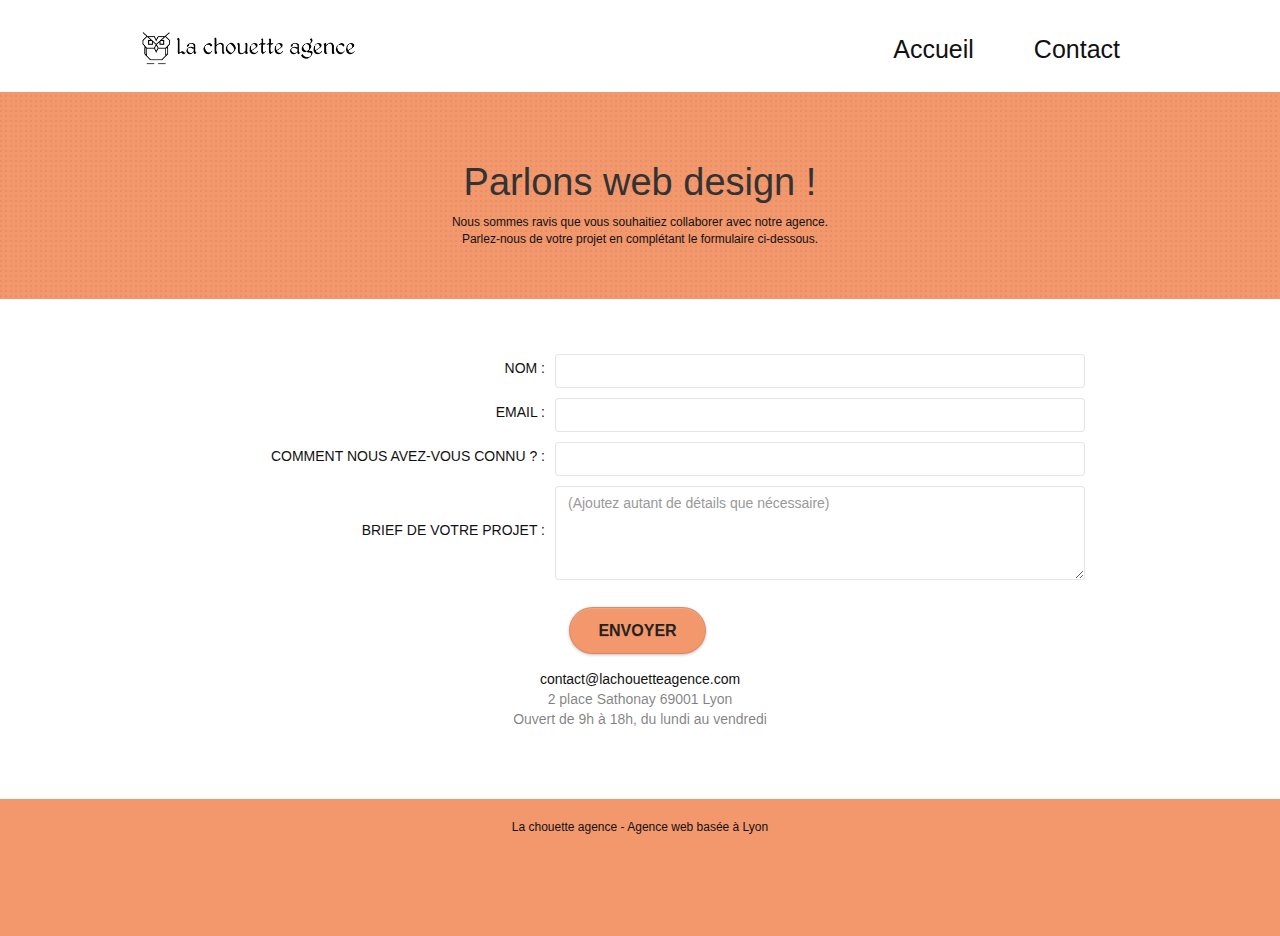
==== contact.html @ 251e30d9 "VALIDATORS CLEAN" ====
<!doctype html>
<html lang="fr-FR">
<!-- Analytics -->
<head>
    <meta charset="utf-8">
    <meta name="keywords" content="Contacter la chouette agence web Lyon">
    <meta name="description" content="La chouette agence est une agence web à Lyon répond à toutes questions et demandes. Vous bénéficierz de notre expertise et de expérience afin d'amplifier activité sociale">
    <meta name="viewport" content="width=device-width, initial-scale=1.0, viewport-fit=cover">
	<title>La chouette agence Contact</title>
    <link rel="shortcut icon" type="image/png" href="img/logo/favicon.jpg" crossorigin>

	<link rel="preload" as="font" href="fonts/et-line.woff" type="font/woff" crossorigin>
	<link rel="preload" as="font" href="fonts/fontawesome-webfont.woff2" type="font/woff2" crossorigin>
	
	<link rel="stylesheet" type="text/css" href="css/bootstrap.min.css">
	<link rel="stylesheet" type="text/css" href="css/style.css">
	<link rel="stylesheet" type="text/css" href="css/font-awesome.min.css">
	<link rel="stylesheet" type="text/css" href="css/et-line.min.css">
    
	<script rel="preload" src="js/jquery-2.1.0.js" defer></script>
	<script rel="preload" src="js/bootstrap.min.js" defer></script>
	<script rel="preload" src="js/blocs.min.js" defer></script>
	<script rel="preload" src="js/jqBootstrapValidation.min.js" defer></script>
	<script rel="preload" src="js/formHandler.min.js" defer></script>
<!-- Analytics END -->
    
</head>
<body>
<!-- Principal conteneur -->
<div class="page-container">
    
<!-- bloc-0 -->
	<header class="bloc bgc-white l-bloc " id="bloc-0">
		<div class="container bloc-sm">
			<nav class="navbar row">
				<div class="navbar-header">
					<a class="navbar-brand" href="index.html">
						<img src="img/logo/la-chouette-agence.png" alt="La chouette agence web"/>
					</a>
					<button id="nav-toggle" type="button" name="navbar-button" class="ui-navbar-toggle navbar-toggle" data-toggle="collapse" data-target=".navbar-1">
						<span class="icon-bar"></span>
						<span class="icon-bar"></span>
						<span class="icon-bar"></span>
					</button>
				</div>
				<div class="collapse navbar-1 navbar-collapse special-dropdown-nav">
					<ul class="site-navigation nav navbar-nav">
						<li><a href="index.html">Accueil</a>
						</li>
						<li><a href="contact.html">Contact</a>
						</li>
					</ul>
				</div>
			</nav>
		</div>
	</header>
<!-- bloc-0 END -->

<!-- bloc-6 -->
	<section class="bloc bg-dots-bg bg-repeat bgc-atomic-tangerine d-bloc" id="bloc-6">
		<div class="container bloc-lg">
			<div class="row">
				<div class="col-sm-12">
					<h1 class="text-center hero-bloc-text">Parlons web design !</h1>
					<p class="text-center mg-lg tight-width-whitespace">Nous sommes ravis que vous  souhaitiez collaborer avec notre agence.<br>Parlez-nous de votre projet en complétant le formulaire ci-dessous.
					</p>
				</div>
			</div>
		</div>
	</section>
<!-- bloc-6 END -->

<!-- bloc-7 -->
	<section class="bgc-white l-bloc" id="bloc-7">
		<div class="container bloc-lg">
			<div class="row text-center">
				<div class="col-sm-12">
					<form action="#" post="POST" id="form_1">
						<table>
							<tbody>
								<tr class="form-group">
									<td><label for="name">Nom : </label></td>
									<td><input id="name" class="form-control" required/></td>
								</tr>
								<tr class="form-group">
									<td><label for="email">Email : </label></td>
									<td><input id="email" class="form-control" type="email" required/></td>
								</tr>
								<tr class="form-group">
									<td><label for="input_504">Comment nous avez-vous connu ? : </label></td>
									<td><input class="form-control" type="email" required id="input_504"/></td>
								</tr>
								<tr class="form-group">
									<td><label for="message">Brief de votre projet : <br></label></td>
									<td><textarea id="message" class="form-control" rows="4" cols="20" required placeholder="(Ajoutez autant de détails que nécessaire)"></textarea></td>
								</tr>
							</tbody>
						</table>
							<button class="btn btn-atomic-tangerine btn-clean btn-rd btn-lg cta-hero " type="submit">Envoyer</button>
					</form>
				</div>
				<address class="col-sm-12">
					<a href="mailto:contact@lachouetteagence.com">contact@lachouetteagence.com</a><br/>
					2 place Sathonay 69001 Lyon<br>Ouvert de 9h à 18h, du lundi au vendredi<br>
				</address>
			</div>
		</div>
	</section>
<!-- bloc-7 END -->

<!-- ScrollToTop Button -->
<!-- <a class="bloc-button btn btn-d scrollToTop" onclick="scrollToTarget('1')"><span class="fa fa-chevron-up"></span></a> -->
<!-- ScrollToTop Button END-->


<!-- Footer - bloc-8 -->
	<footer class="bloc bgc-atomic-tangerine d-bloc" id="bloc-8">
		<div class="container bloc-sm">
			<div class="row">
				<div class="col-sm-12">
					<p class="text-center">La chouette agence - Agence web basée à Lyon</p><br/>
					<div class="row row-no-gutters social">
						<div class="col-sm-3">
							<div class="text-center">
								<a class="social" href="#" aria-label="Twitter"><span class="fa fa-twitter icon-md"></span></a>
							</div>
						</div>
						<div class="col-sm-3">
							<div class="text-center">
								<a class="social" href="#" aria-label="Facebook"><span class="fa fa-facebook icon-md"></span></a>
							</div>
						</div>
						<div class="col-sm-3">
							<div class="text-center">
								<a class="social" href="#" aria-label="Dribble"><span class="fa fa-dribbble icon-md"></span></a>
							</div>
						</div>
						<div class="col-sm-3">
							<div class="text-center">
								<a class="social" href="#" aria-label="Instagram"><span class="fa fa-instagram icon-md"></span></a>
							</div>
						</div>
					</div>
				</div>
			</div>
		</div>
	</footer>
<!-- Footer - bloc-8 END -->
</div>
<!-- Principal conteneur END -->
</body>
</html>
---- css/style.css ----
body {
  margin: 0;
  padding: 0;
  background: #FFF;
  overflow-x: hidden;
  -webkit-font-smoothing: antialiased;
  -moz-osx-font-smoothing: grayscale;
}

a, button {
  transition: all 0.3s ease-in-out;
  outline: none !important;
  border-radius: 40px;
}

a:hover {
  text-decoration: none;
  cursor: pointer;
}

/* PAGE - LOADING */
/* PAGE - LOADING - end */
.bloc {
  width: 100%;
  clear: both;
  background: 50% 50% no-repeat;
  padding: 0 50px;
  background-size: cover;
  position: relative;
}

/* paragraph */
.goal {
  display: flex;
  font-size: 2.25rem;
  font-weight: 400;
}

/* NAVBAR -LOGO */
.navbar-logo {
  display: flex;
  min-height: 40px;
  min-width: 215px;
}

.view {
  display: flex;
  font-size: 2rem;
  font-weight: 600;
  color: #2d2d2d;
}

figcaption {
  color: #2d2d2d;
}

.bloc .container {
  padding-left: 0;
  padding-right: 0;
}

.bloc-lg {
  padding: 50px 50px;
}

.bloc-md {
  padding: 50px;
}

.bloc-sm {
  padding: 20px 50px;
}

.bg-center, .bg-l-edge, .bg-r-edge, .bg-t-edge, .bg-b-edge, .bg-tl-edge,
.bg-bl-edge, .bg-tr-edge, .bg-br-edge, .bg-repeat {
  background-size: auto !important;
}

.bg-repeat {
  background-repeat: repeat;
}

.bg-t-edge {
  background: top no-repeat;
}

.bloc-bg-texture::before {
  content: "";
  background-size: 2px 2px;
  position: absolute;
  top: 0;
  bottom: 0;
  left: 0;
  right: 0;
}

.texture-paper::after {
  background: url("../img/texture-paper.png") 280px 280px;
}

.b-parallax {
  background-attachment: fixed;
}

.d-bloc {
  color: rgba(255, 255, 255, 0.7);
}

.d-bloc button:hover {
  color: rgba(255, 255, 255, 0.9);
}

.d-bloc .icon-round, .d-bloc .icon-square, .d-bloc .icon-rounded, .d-bloc .icon-semi-rounded-a, .d-bloc .icon-semi-rounded-b {
  border-color: rgba(255, 255, 255, 0.9);
}

.d-bloc .divider-h span {
  border-color: rgba(255, 255, 255, 0.2);
}

.d-bloc .a-btn,
.d-bloc .navbar a,
.d-bloc .navbar-brand,
.d-bloc a .icon-sm,
.d-bloc a .icon-md,
.d-bloc a .icon-lg,
.d-bloc a .icon-xl,
.d-bloc h1 a,
.d-bloc h2 a,
.d-bloc h3 a,
.d-bloc h4 a,
.d-bloc h5 a,
.d-bloc h6 a,
.d-bloc p a {
  color: rgba(255, 255, 255, 0.6);
}

.d-bloc .a-btn:hover,
.d-bloc .navbar a:hover,
.d-bloc .navbar-brand:hover,
.d-bloc a:hover .icon-sm,
.d-bloc a:hover .icon-md,
.d-bloc a:hover .icon-lg,
.d-bloc a:hover .icon-xl,
.d-bloc h1 a:hover,
.d-bloc h2 a:hover,
.d-bloc h3 a:hover,
.d-bloc h4 a:hover,
.d-bloc h5 a:hover,
.d-bloc h6 a:hover,
.d-bloc p a:hover {
  color: white;
}

.d-bloc .navbar-toggle .icon-bar {
  background: white;
}

.d-bloc .btn-wire, .d-bloc .btn-wire:hover {
  color: white;
  border-color: white;
}

.d-bloc .panel {
  color: rgba(0, 0, 0, 0.5);
}

.d-bloc .panel button:hover {
  color: rgba(0, 0, 0, 0.7);
}

.d-bloc .panel .icon {
  border-color: rgba(0, 0, 0, 0.7);
}

.d-bloc .panel .divider-h span {
  border-color: rgba(0, 0, 0, 0.1);
}

.d-bloc .panel .a-btn {
  color: rgba(0, 0, 0, 0.6);
}

.d-bloc .panel .a-btn:hover {
  color: black;
}

.d-bloc .panel .btn-wire, .d-bloc .panel .btn-wire:hover {
  color: rgba(0, 0, 0, 0.7);
  border-color: rgba(0, 0, 0, 0.3);
}

.d-bloc .panel, .l-bloc {
  color: rgba(0, 0, 0, 0.5);
}

.d-bloc .panel button:hover, .l-bloc button:hover {
  color: rgba(0, 0, 0, 0.7);
}

.l-bloc .icon-round, .l-bloc .icon-square, .l-bloc .icon-rounded, .l-bloc .icon-semi-rounded-a, .l-bloc .icon-semi-rounded-b {
  border-color: rgba(0, 0, 0, 0.7);
}

.d-bloc .panel .divider-h span, .l-bloc .divider-h span {
  border-color: rgba(0, 0, 0, 0.1);
}

.d-bloc .panel .a-btn, .l-bloc .a-btn, .l-bloc .navbar a, .l-bloc .navbar-brand,
.l-bloc a .icon-sm, .l-bloc a .icon-md, .l-bloc a .icon-lg, .l-bloc a .icon-xl,
.l-bloc h1 a, .l-bloc h2 a, .l-bloc h3 a, .l-bloc h4 a, .l-bloc h5 a, .l-bloc h6 a, .l-bloc p a {
  color: rgba(0, 0, 0, 0.6);
}

.d-bloc .panel .a-btn:hover, .l-bloc .a-btn:hover, .l-bloc .navbar a:hover, .l-bloc .navbar-brand:hover, .l-bloc a:hover .icon-sm,
.l-bloc a:hover .icon-md, .l-bloc a:hover .icon-lg, .l-bloc a:hover .icon-xl, .l-bloc h1 a:hover, .l-bloc h2 a:hover,
.l-bloc h3 a:hover, .l-bloc h4 a:hover, .l-bloc h5 a:hover, .l-bloc h6 a:hover, .l-bloc p a:hover {
  color: black;
}

.l-bloc .navbar-toggle .icon-bar {
  color: rgba(0, 0, 0, 0.6);
}

.d-bloc .panel .btn-wire, .d-bloc .panel .btn-wire:hover, .l-bloc .btn-wire, .l-bloc .btn-wire:hover {
  color: rgba(0, 0, 0, 0.7);
  border-color: rgba(0, 0, 0, 0.3);
}

.voffset {
  margin-top: 30px;
}

.voffset-lg {
  margin-top: 80px;
}

.row-no-gutters {
  display: flex;
  justify-content: space-around;
  margin-right: 0;
  margin-left: 0;
  padding: 10px 0 20px 0;
}

.row.row-no-gutters > [class^=col-], .row.row-no-gutters > [class*=" col-"] {
  padding-right: 0;
  padding-left: 0;
}

#bloc-1-hero h1 {
  font-size: 32px;
}

/* NAVBAR START */
.navbar {
  margin-bottom: 0;
  z-index: 1;
}

.navbar-brand {
  height: auto;
  padding: 3px 15px;
  font-size: 25px;
  font-weight: normal;
  line-height: 44px;
}

.navbar-brand img {
  display: inline;
  width: 215px;
  max-height: 200px;
}

.navbar-brand img[src$=svg] {
  min-width: 100px;
}

.nav-center .navbar-brand img {
  margin: 0;
}

.navbar .nav {
  padding-top: 2px;
  margin-right: -16px;
  float: right;
  z-index: 1;
}

.nav > li {
  float: left;
  margin-top: 4px;
  font-size: 16px;
}

.navbar-nav .open .dropdown-menu > li > a {
  text-align: inherit;
}

.nav > li a:hover, .nav > li a:focus {
  background-color: transparent;
  color: #F3976C !important;
  border-radius: 40px;
}

.navbar-toggle {
  margin: 10px 10px 0 0;
  border: 0px;
}

.navbar-toggle:hover {
  background: transparent !important;
}

.navbar-toggle .icon-bar {
  background-color: rgba(0, 0, 0, 0.5);
  width: 26px;
}

.nav-invert .navbar .nav {
  float: left;
}

.nav-invert .navbar-header, .nav-invert .navbar-brand {
  float: right;
  position: relative;
  z-index: 2;
}

@media (min-width: 768px) {
  .site-navigation {
    position: absolute;
    top: 50%;
    right: 20px;
    transform: translate(0, -50%);
    -webkit-transform: translateY(-50%);
  }

  .nav > li .dropdown-menu a, .nav > li .dropdown-menu a:hover {
    color: #484848;
  }

  .nav-invert .site-navigation {
    left: 0;
    right: 0;
  }

  .nav-center {
    text-align: center;
  }

  .nav-center .navbar-header {
    width: 100%;
  }

  .nav-center .navbar-header, .nav-center .navbar-brand, .nav-center .nav > li {
    float: none;
    display: inline-block;
  }

  .nav-center .site-navigation {
    position: relative;
    width: 100%;
    right: 0;
    margin-right: 0px;
    margin-top: 20px;
  }

  .nav-center.mini-nav .navbar-toggle {
    float: none;
    margin: 10px auto 0;
  }
}
.nav > li > .dropdown a {
  background: none !important;
  display: block;
  padding: 14px 15px;
}

nav .caret {
  margin: 0 5px;
}

.dropdown-menu .dropdown-menu {
  top: -8px;
  left: 100%;
}

.dropdown-menu .dropmenu-flow-right {
  top: 100%;
  left: 0;
  margin-left: -1px;
  border-top-left-radius: 0;
  border-top-right-radius: 0;
}

.dropdown-menu .dropdown span {
  border: 4px solid black;
  border-top-color: transparent;
  border-right-color: transparent;
  border-bottom-color: transparent;
  margin: 6px -5px 0 0 !important;
  float: right;
}

.mg-md {
  margin-top: 10px;
  margin-bottom: 20px;
}

.mg-lg {
  margin-top: 10px;
  margin-bottom: 40px;
}

.btn {
  margin: 0 5px 15px 0;
}

.btn.pull-right {
  margin: 0 0 5px 5px;
}

.btn-d, .btn-d:hover, .btn-d:focus {
  color: #FFF;
  background: rgba(0, 0, 0, 0.3);
}

button {
  outline: none !important;
}

.btn-rd {
  border-radius: 40px;
}

.btn-clean {
  border: 1px solid rgba(0, 0, 0, 0.08);
  border-bottom-color: rgba(0, 0, 0, 0.1);
  text-shadow: 0 1px 0 rgba(0, 0, 1, 0.1);
  box-shadow: 0 1px 3px rgba(0, 0, 1, 0.25), inset 0 1px 0 0 rgba(255, 255, 255, 0.15);
}

.icon-md {
  font-size: 30px !important;
}

.icon-lg {
  font-size: 60px !important;
}

.sm-shadow {
  text-shadow: 0 1px 2px rgba(0, 0, 0, 0.3);
}

.panel-sq, .panel-sq .panel-heading, .panel-sq .panel-footer {
  border-radius: 0;
}

.panel-rd {
  border-radius: 30px;
}

.panel-rd .panel-heading {
  border-radius: 29px 29px 0 0;
}

.panel-rd .panel-footer {
  border-radius: 0 0 29px 29px;
}

/* TABLE */
table {
  border-collapse: collapse;
  width: 100%;
}

td {
  padding: 5px;
}

td:first-child {
  text-align: right;
  text-transform: uppercase;
  min-width: 100px;
  width: 40%;
}

input, textarea {
  display: flex;
}

.form-control {
  display: flex;
  width: 100%;
  min-height: 30px;
  border-color: rgba(0, 0, 0, 0.1);
  box-shadow: none;
}

.scrollToTop {
  width: 40px;
  height: 40px;
  position: fixed;
  bottom: 20px;
  right: 20px;
  opacity: 0;
  z-index: 500;
  transition: all 0.3s ease-in-out;
}

.scrollToTop span {
  margin-top: 6px;
}

.showScrollTop {
  font-size: 14px;
  opacity: 1;
}

a[data-lightbox] {
  position: relative;
  display: block;
  text-align: center;
}

a[data-lightbox]:hover::before {
  content: "+";
  font-family: "HelveticaNeue-Light", "Helvetica Neue Light", "Helvetica Neue", Helvetica, Arial;
  font-size: 32px;
  width: 50px;
  height: 50px;
  margin-left: -25px;
  border-radius: 50%;
  background: rgba(0, 0, 0, 0.6);
  color: #FFF;
  font-weight: 100;
  z-index: 1;
  position: absolute;
  top: 50%;
  transform: translateY(-50%);
  -webkit-transform: translateY(-50%);
}

a[data-lightbox]:hover img {
  opacity: 0.6;
  -webkit-animation-fill-mode: none;
  animation-fill-mode: none;
}

#lightbox-modal {
  display: flex;
  align-items: center;
}

#lightbox-modal .modal-dialog {
  width: 90%;
  max-width: 900px;
  margin: 0 auto 0;
}

#lightbox-modal .modal-dialog img {
  max-height: 90vh;
  margin: 0 auto;
}

.lightbox-caption {
  padding: 20px;
  color: #FFF;
  background-color: rgba(0, 0, 0, 0.5);
  position: absolute;
  left: 15px;
  right: 15px;
  bottom: 5px;
}

.close-lightbox {
  color: #FFF;
  font-size: 30px;
  position: absolute;
  top: 20px;
  right: 20px;
  z-index: 20;
  background-color: rgba(0, 0, 0, 0.5);
  border: none;
  line-height: 30px;
  padding: 0 9px 5px;
  opacity: 0.3;
}

.close-lightbox:hover, .next-lightbox:hover, .prev-lightbox:hover {
  opacity: 1;
  color: #FFF;
}

.next-lightbox, .prev-lightbox {
  font-size: 20px;
  color: rgba(255, 255, 255, 0.9);
  background: rgba(0, 0, 0, 0.5);
  transition: all 0.2s ease-in-out;
  position: absolute;
  top: 45%;
  z-index: 1;
  opacity: 0.4;
}

.next-lightbox {
  padding: 6px 8px 1px 13px;
  right: 25px;
}

.prev-lightbox {
  padding: 6px 13px 1px 10px;
  left: 25px;
}

.snapshot-lb .modal-body {
  padding-bottom: 45px;
}

.snapshot-lb .lightbox-caption {
  padding: 0;
  color: rgba(0, 0, 0, 0.5);
  background: none;
}

h1, h2, h3, h4, h5, h6, p, label, .btn, a {
  font-family: "helvetica";
  font-weight: 400;
  color: #111 !important;
  text-decoration: none;
}

.container {
  max-width: 1000px;
}

.hero-bloc-text {
  font-size: 38px;
}

.hero-bloc-text-sub {
  font-size: 36px;
}

.statement-bloc-text {
  line-height: 26px;
  font-style: italic;
  font-size: 20px;
  text-align: center;
  font-weight: lighter;
  max-width: 520px;
  margin: auto auto auto auto;
}

p {
  font-size: 12px;
}

.tight-width-whitespace {
  max-width: 600px;
  margin: auto auto auto auto;
}

.h1 {
  font-size: 20px;
  font-family: "Open Sans";
}

.cta-hero {
  margin-top: 22px;
  color: #FFF !important;
  text-transform: uppercase;
  padding: 12px 28px 12px 28px;
  font-size: 16px;
  font-weight: 700;
}

.social {
  max-width: 400px;
  margin: auto auto auto auto;
}

h2 {
  font-size: 22px;
  line-height: 1.4em;
}

h3 {
  font-size: 15px;
  font-weight: 700;
  text-transform: uppercase;
  color: #333333 !important;
}

.med-width-whitespace {
  max-width: 800px;
  margin: auto auto auto auto;
  box-shadow: 0px 0px 0px #000000;
}

h1, h4 {
  color: #333 !important;
}

.icons {
  margin-bottom: 14px;
  margin-top: 24px;
}

.white {
  color: #FFF !important;
}

.white2 {
  padding: 5px 10px;
  color: #111 !important;
}

.white2:hover {
  color: #FFF !important;
}

.portfolio-thumb {
  margin-bottom: 24px;
}

.portfolio-row {
  margin-bottom: 44px;
  margin-top: 50px;
}

.avatar {
  box-shadow: 0px 4px 9px rgba(0, 0, 0, 0.3);
}

.black-background {
  background-color: rgba(42, 41, 39, 0.7);
  padding: 40px 40px 40px 40px;
  box-shadow: 5px 15px 10px 5px rgba(0, 0, 0, 0.15);
}

.bold-link {
  font-size: 14px;
  font-weight: 900;
  text-decoration: underline !important;
  cursor: pointer;
}

.bgc-white {
  background-color: #FFF;
}

.bgc-dark-slate-blue {
  background-color: #364577;
}

.bgc-atomic-tangerine {
  background-color: #F3976C;
}

.tc-white {
  color: #F3976C !important;
}

.btn-atomic-tangerine {
  background-color: #F3976C;
  color: #252222 !important;
}

.btn-atomic-tangerine:hover {
  background: #ff5100 !important;
  color: #000 !important;
}

.ltc-white {
  color: #FFF !important;
}

.ltc-white:hover {
  color: #ccc !important;
}

.ltc-atomic-tangerine {
  color: #F3976C !important;
}

.ltc-atomic-tangerine:hover {
  color: #c27956 !important;
}

.icon-dark-slate-blue {
  color: #364577 !important;
  border-color: #364577 !important;
}

.bg-dots-bg {
  background-image: url("../img/dots-bg.png");
}

.bg-lines-h2-bg {
  background-image: url("../img/lines-h2-bg.png");
}

.bg-banniere {
  background-image: url("../img/la-chouette-agence-banniere.jpg");
}

.bg-presentation {
  background-image: url("../img/image-de-presentation.jpg");
}

@media (max-width: 1024px) {
  .bloc {
    padding-left: 20px;
    padding-right: 20px;
  }

  .bloc.full-width-bloc, .bloc-tile-2.full-width-bloc .container, .bloc-tile-3.full-width-bloc .container, .bloc-tile-4.full-width-bloc .container {
    padding-left: 0;
    padding-right: 0;
  }
}
@media (max-width: 992px) and (min-width: 768px) {
  .navbar .nav {
    max-width: 80%;
  }

  .nav-center.navbar .nav {
    max-width: 100%;
  }
}
@media only screen and (min-device-width: 768px) and (max-width: 1024px) and (orientation: landscape) {
  .b-parallax {
    background-attachment: scroll;
  }
}
@media only screen and (min-device-width: 1024px) and (max-width: 1366px) and (-webkit-min-device-pixel-ratio: 1.5) {
  .b-parallax {
    background-attachment: scroll;
  }
}
@media (max-width: 991px) {
  .container {
    width: 100%;
  }

  .b-parallax {
    background-attachment: scroll;
  }

  .page-container, #hero-bloc {
    overflow-x: hidden;
    position: relative;
  }

  .bloc {
    padding-left: 0;
    padding-right: 0;
  }

  .bloc-group, .bloc-group .bloc {
    display: block;
    width: 100%;
  }

  .bloc-fill-screen .fill-bloc-top-edge, .bloc-fill-screen .fill-bloc-bottom-edge {
    padding: 0 20px;
  }
}
@media (max-width: 767px) {
  .page-container {
    overflow-x: hidden;
    position: relative;
  }

  h1, h2, h3, h4, h5, h6, p, #disqus_thread {
    padding-left: 10px !important;
    padding-right: 10px !important;
  }

  .b-parallax {
    background-attachment: scroll;
  }

  .navbar .nav {
    padding-top: 0;
    border-top: 1px solid rgba(0, 0, 0, 0.2);
    float: none !important;
  }

  .navbar.row {
    margin-left: 0;
    margin-right: 0;
  }

  .site-navigation {
    position: inherit;
    transform: none;
    -webkit-transform: none;
    -ms-transform: none;
  }

  .nav > li {
    margin-top: 0;
    border-bottom: 1px solid rgba(0, 0, 0, 0.1);
    background: rgba(0, 0, 0, 0.05);
    text-align: left;
    padding-left: 15px;
    width: 100%;
  }

  .nav > li:hover {
    background: rgba(0, 0, 0, 0.08);
  }

  .dropdown .dropdown a .caret {
    float: none;
    margin: 5px 0 0 10px !important;
    border: 4px solid black;
    border-bottom-color: transparent;
    border-right-color: transparent;
    border-left-color: transparent;
  }

  #hero-bloc .navbar .nav {
    background: rgba(0, 0, 0, 0.8);
  }

  #hero-bloc .navbar .nav a {
    color: rgba(255, 255, 255, 0.6);
  }

  .hero {
    padding: 50px 0;
  }

  .hero-nav {
    left: -1px;
    right: -1px;
  }

  .navbar-collapse {
    padding: 0;
    overflow-x: hidden;
    box-shadow: none;
  }

  .navbar-brand img {
    max-height: 40px;
    width: auto;
  }

  .nav-invert .navbar-header {
    float: none;
    width: 100%;
  }

  .nav-invert .navbar-toggle {
    float: left;
    margin-left: 10px;
  }

  .bloc {
    padding-left: 0;
    padding-right: 0;
  }

  .bloc-xxl, .bloc-xl, .bloc-lg {
    padding: 40px 0;
  }

  .bloc-sm, .bloc-md {
    padding-left: 0;
    padding-right: 0;
  }

  .bloc-tile-2 .container, .bloc-tile-3 .container, .bloc-tile-4 .container, .bloc-fill-screen .fill-bloc-top-edge, .bloc-fill-screen .fill-bloc-bottom-edge {
    padding-left: 0;
    padding-right: 0;
  }

  .a-block {
    padding: 0 10px;
  }

  .btn-dwn {
    display: none;
  }

  .voffset {
    margin-top: 5px;
  }

  .voffset-md {
    margin-top: 20px;
  }

  .voffset-lg {
    margin-top: 30px;
  }

  form {
    padding: 5px;
  }

  .close-lightbox {
    display: inline-block;
  }

  .blocsapp-device-iphone5 {
    background-size: 216px 425px;
    padding-top: 60px;
    width: 216px;
    height: 425px;
  }

  .blocsapp-device-iphone5 img {
    width: 180px;
    height: 320px;
  }
}
@media (max-width: 400px) {
  .bloc {
    padding-left: 0;
    padding-right: 0;
  }
}
@media (max-width: 767px) {
  .bloc-mob-center-text {
    text-align: center;
  }
}/*# sourceMappingURL=style.css.map */
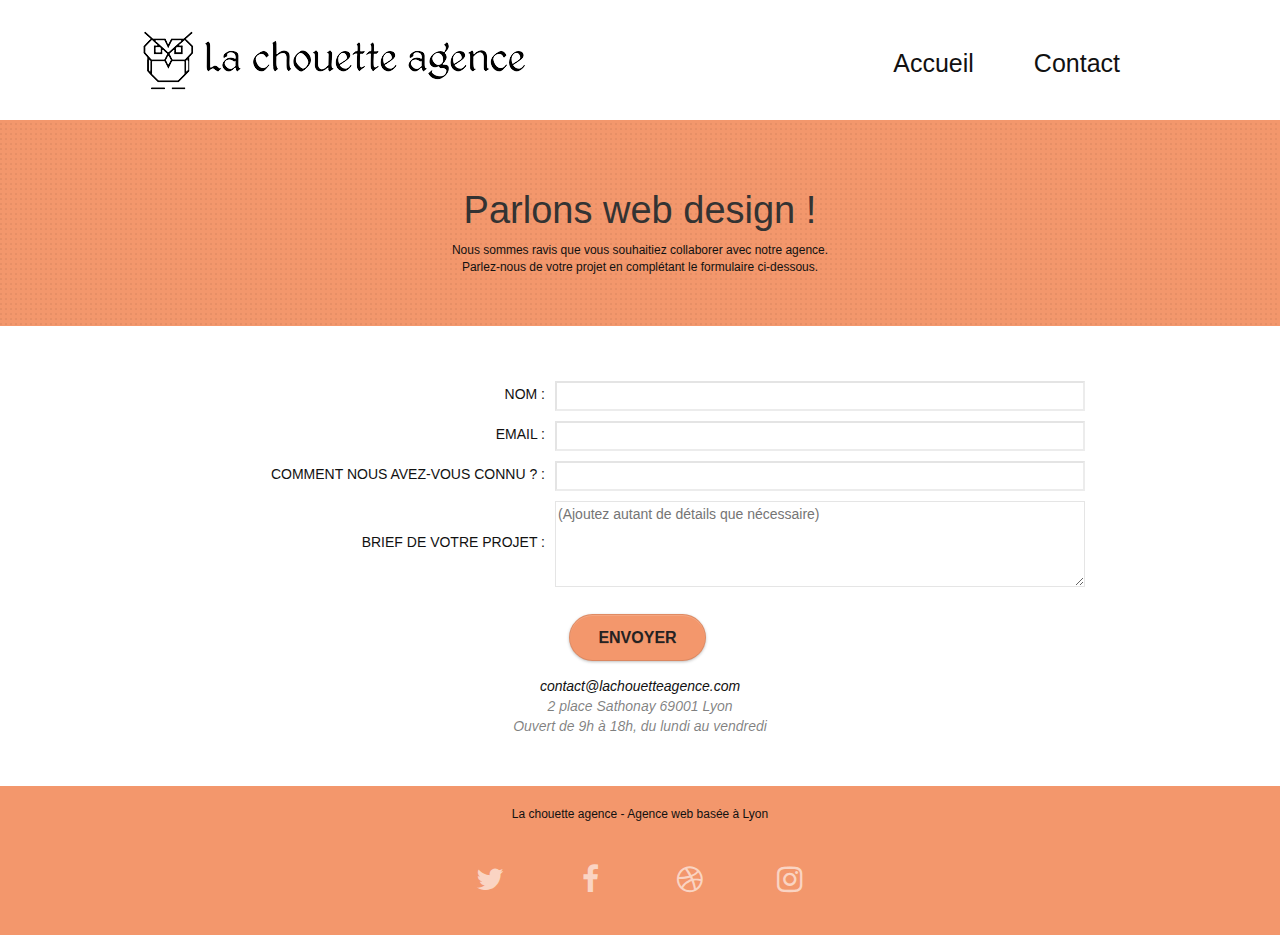
==== commit 5b7d6899: "REMOVE PRELOAD FONT" ====
--- a/contact.html
+++ b/contact.html
@@ -9,8 +9,8 @@
 	<title>La chouette agence Contact</title>
     <link rel="shortcut icon" type="image/png" href="img/logo/favicon.jpg" crossorigin>
 
-	<link rel="preload" as="font" href="fonts/et-line.woff" type="font/woff" crossorigin>
-	<link rel="preload" as="font" href="fonts/fontawesome-webfont.woff2" type="font/woff2" crossorigin>
+	<!-- <link rel="preload" as="font" href="fonts/et-line.woff" type="font/woff" crossorigin>
+	<link rel="preload" as="font" href="fonts/fontawesome-webfont.woff2" type="font/woff2" crossorigin> -->
 	
 	<link rel="stylesheet" type="text/css" href="css/bootstrap.min.css">
 	<link rel="stylesheet" type="text/css" href="css/style.css">
@@ -37,11 +37,11 @@
 					<a class="navbar-brand" href="index.html">
 						<img src="img/logo/la-chouette-agence.png" alt="La chouette agence web"/>
 					</a>
-					<button id="nav-toggle" type="button" name="navbar-button" class="ui-navbar-toggle navbar-toggle" data-toggle="collapse" data-target=".navbar-1">
+					<div id="nav-toggle" type="button" name="navbar-button" class="ui-navbar-toggle navbar-toggle" data-toggle="collapse" data-target=".navbar-1">
 						<span class="icon-bar"></span>
 						<span class="icon-bar"></span>
 						<span class="icon-bar"></span>
-					</button>
+					</div>
 				</div>
 				<div class="collapse navbar-1 navbar-collapse special-dropdown-nav">
 					<ul class="site-navigation nav navbar-nav">
--- a/css/style.css
+++ b/css/style.css
@@ -18,8 +18,6 @@
   cursor: pointer;
 }
 
-/* PAGE - LOADING */
-/* PAGE - LOADING - end */
 .bloc {
   width: 100%;
   clear: both;
@@ -95,7 +93,7 @@
 }
 
 .texture-paper::after {
-  background: url("../img/texture-paper.png") 280px 280px;
+  background: url("img/texture-paper.png") 280px 280px;
 }
 
 .b-parallax {
@@ -268,8 +266,8 @@
 
 .navbar-brand img {
   display: inline;
-  width: 215px;
-  max-height: 200px;
+  width: 100%;
+  height: 100%;
 }
 
 .navbar-brand img[src$=svg] {
@@ -947,8 +945,8 @@
   }
 
   .navbar-brand img {
-    max-height: 40px;
-    width: auto;
+    width: 100%;
+    height: 100%;
   }
 
   .nav-invert .navbar-header {
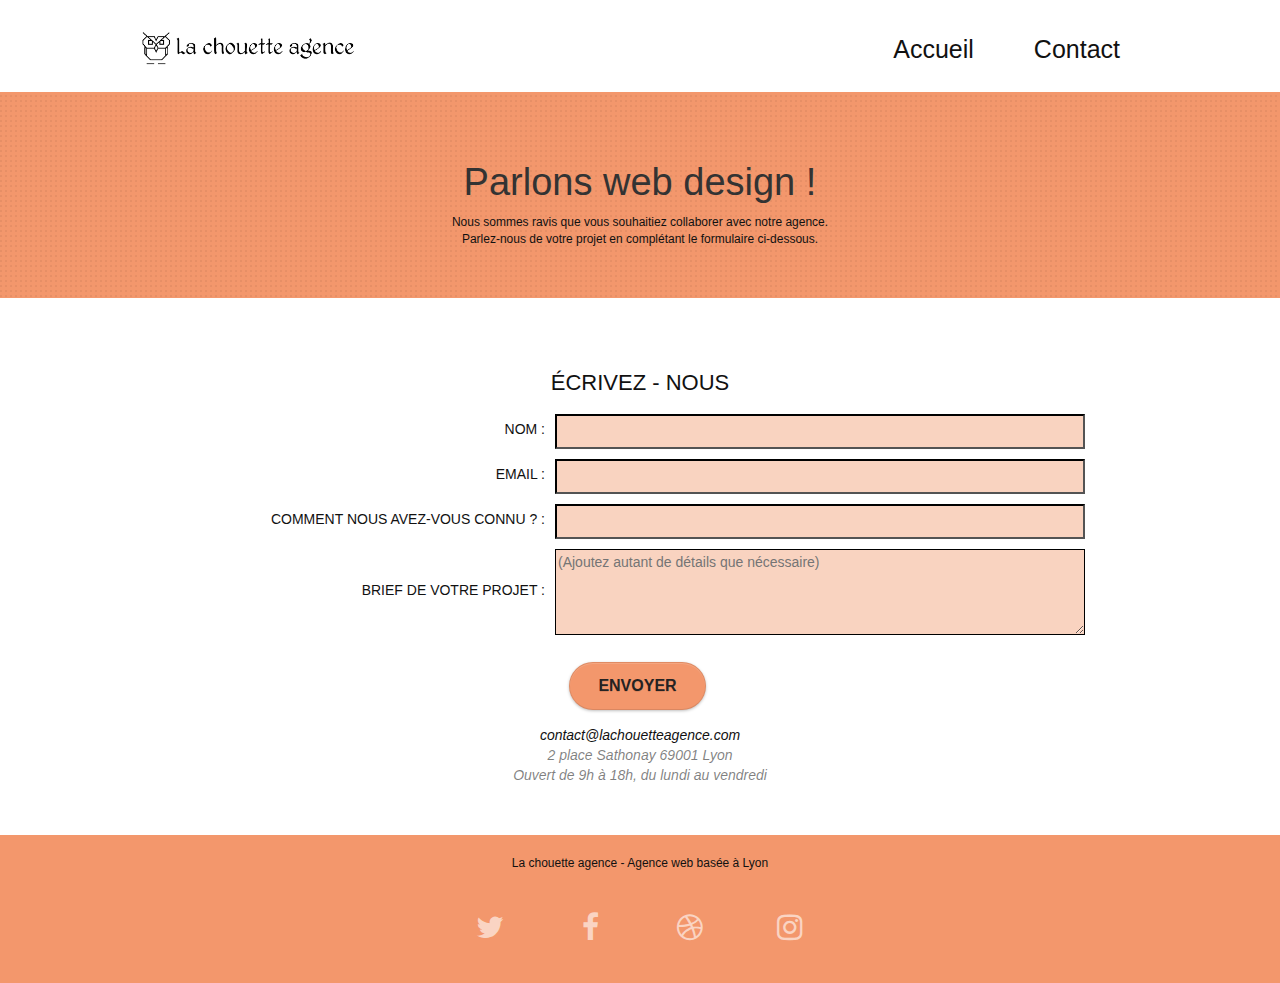
==== commit 51b6f258: "REMOVE POST DANS FORM & PUT UN h2" ====
--- a/contact.html
+++ b/contact.html
@@ -37,7 +37,7 @@
 					<a class="navbar-brand" href="index.html">
 						<img src="img/logo/la-chouette-agence.png" alt="La chouette agence web"/>
 					</a>
-					<div id="nav-toggle" type="button" name="navbar-button" class="ui-navbar-toggle navbar-toggle" data-toggle="collapse" data-target=".navbar-1">
+					<div id="nav-toggle" class="ui-navbar-toggle navbar-toggle" data-toggle="collapse" data-target=".navbar-1">
 						<span class="icon-bar"></span>
 						<span class="icon-bar"></span>
 						<span class="icon-bar"></span>
@@ -74,13 +74,13 @@
 	<section class="bgc-white l-bloc" id="bloc-7">
 		<div class="container bloc-lg">
 			<div class="row text-center">
-				<div class="col-sm-12">
-					<form action="#" post="POST" id="form_1">
+				<div class="col-sm-12"><h2>ÉCRIVEZ - NOUS</h2>
+					<form action="#" id="form_1">
 						<table>
 							<tbody>
 								<tr class="form-group">
 									<td><label for="name">Nom : </label></td>
-									<td><input id="name" class="form-control" required/></td>
+									<td><input id="name" class="form-control" type="text" required/></td>
 								</tr>
 								<tr class="form-group">
 									<td><label for="email">Email : </label></td>
@@ -88,7 +88,7 @@
 								</tr>
 								<tr class="form-group">
 									<td><label for="input_504">Comment nous avez-vous connu ? : </label></td>
-									<td><input class="form-control" type="email" required id="input_504"/></td>
+									<td><input class="form-control" type="text" required id="input_504"/></td>
 								</tr>
 								<tr class="form-group">
 									<td><label for="message">Brief de votre projet : <br></label></td>
--- a/css/style.css
+++ b/css/style.css
@@ -5,6 +5,7 @@
   overflow-x: hidden;
   -webkit-font-smoothing: antialiased;
   -moz-osx-font-smoothing: grayscale;
+  font-family: Arial, Helvetica, sans-serif;
 }
 
 a, button {
@@ -266,8 +267,8 @@
 
 .navbar-brand img {
   display: inline;
-  width: 100%;
-  height: 100%;
+  width: auto;
+  max-height: 40px;
 }
 
 .navbar-brand img[src$=svg] {
@@ -491,8 +492,10 @@
 .form-control {
   display: flex;
   width: 100%;
-  min-height: 30px;
-  border-color: rgba(0, 0, 0, 0.1);
+  min-height: 35px;
+  color: #000000;
+  border-color: black;
+  background-color: #f9d3c0;
   box-shadow: none;
 }
 
@@ -558,7 +561,8 @@
 }
 
 #lightbox-modal .modal-dialog img {
-  max-height: 90vh;
+  width: 100%;
+  height: 90vh;
   margin: 0 auto;
 }
 
@@ -720,6 +724,8 @@
 }
 
 .portfolio-thumb {
+  width: 270px;
+  height: 270px;
   margin-bottom: 24px;
 }
 
@@ -828,12 +834,12 @@
     max-width: 100%;
   }
 }
-@media only screen and (min-device-width: 768px) and (max-width: 1024px) and (orientation: landscape) {
+@media only screen and (min-width: 768px) and (max-width: 1024px) and (orientation: landscape) {
   .b-parallax {
     background-attachment: scroll;
   }
 }
-@media only screen and (min-device-width: 1024px) and (max-width: 1366px) and (-webkit-min-device-pixel-ratio: 1.5) {
+@media only screen and (min-width: 1024px) and (max-width: 1366px) and (-webkit-min-device-pixel-ratio: 1.5) {
   .b-parallax {
     background-attachment: scroll;
   }
@@ -945,8 +951,8 @@
   }
 
   .navbar-brand img {
-    width: 100%;
-    height: 100%;
+    width: auto;
+    max-height: 40px;
   }
 
   .nav-invert .navbar-header {
@@ -1028,4 +1034,10 @@
   .bloc-mob-center-text {
     text-align: center;
   }
+
+  .portfolio-thumb {
+    width: 100%;
+    height: 100%;
+    margin-bottom: 24px;
+  }
 }/*# sourceMappingURL=style.css.map */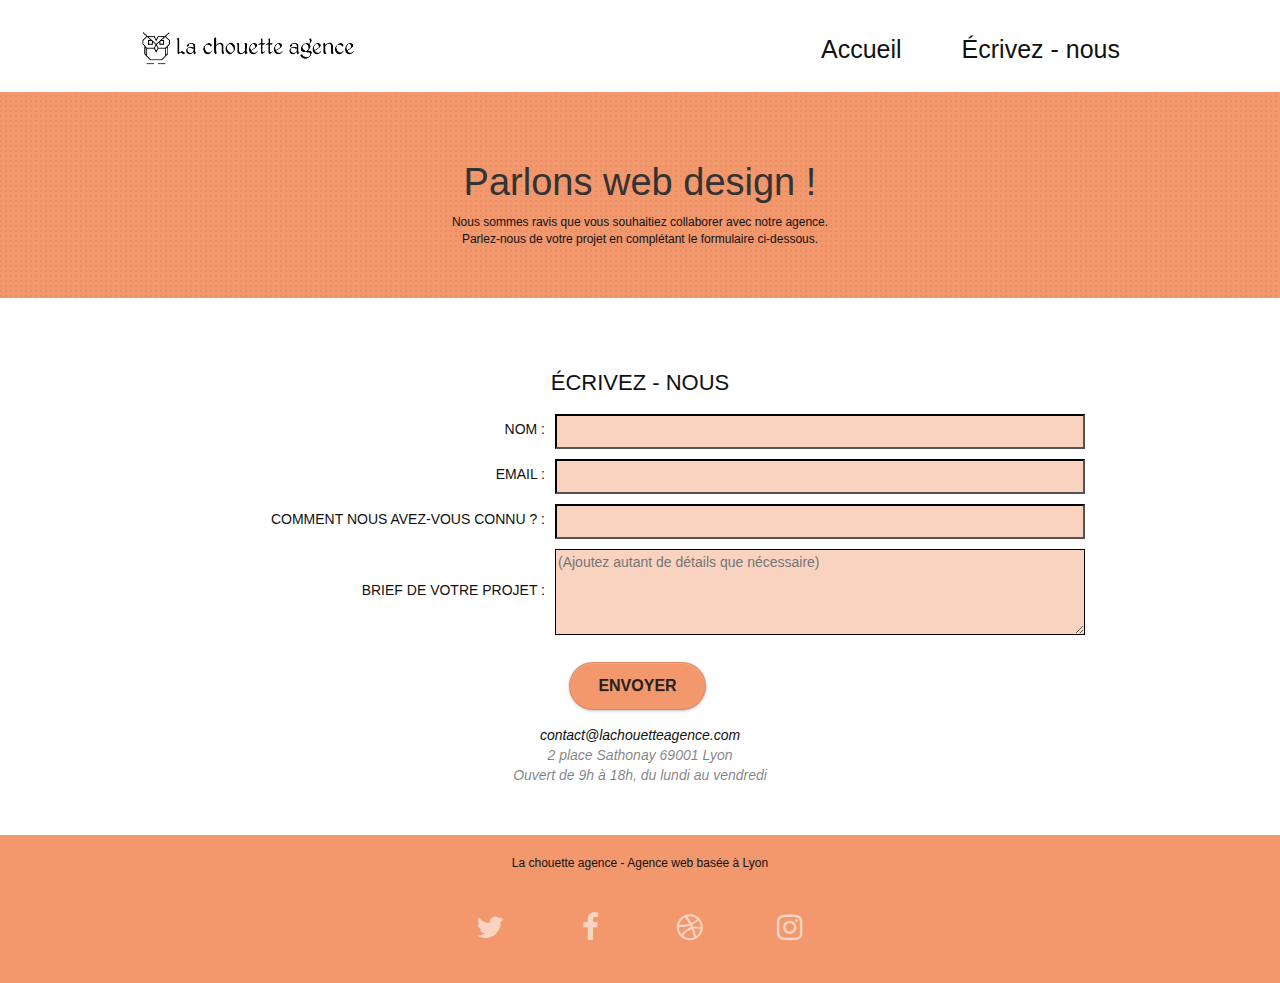
==== commit be2b8fed: "Contact -> Écrivez - nous (NAVBAR CHANGE)" ====
--- a/contact.html
+++ b/contact.html
@@ -47,7 +47,7 @@
 					<ul class="site-navigation nav navbar-nav">
 						<li><a href="index.html">Accueil</a>
 						</li>
-						<li><a href="contact.html">Contact</a>
+						<li><a href="contact.html">Écrivez - nous</a>
 						</li>
 					</ul>
 				</div>
